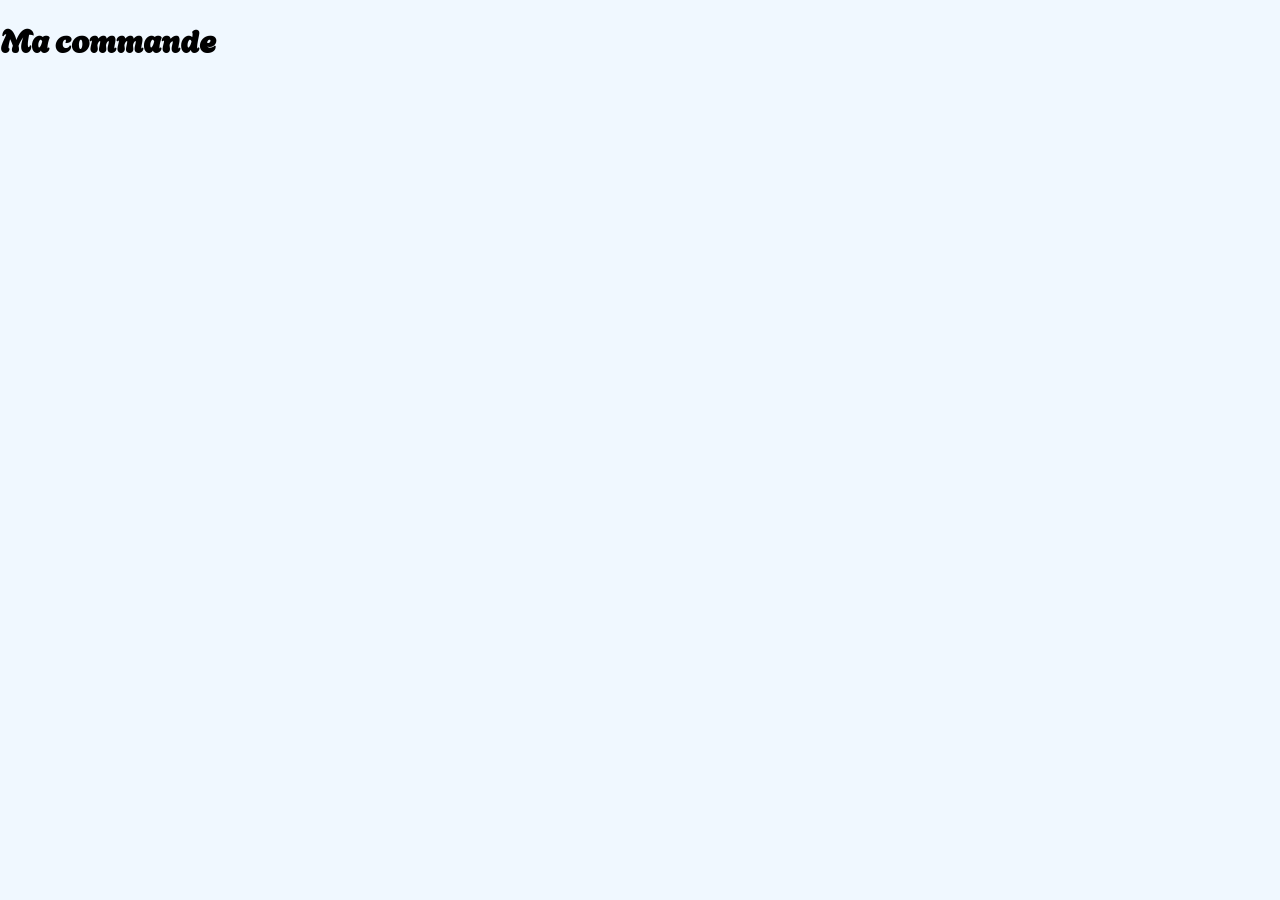
==== ma-commande.html @ 40b0c876 "Ajout pages principales + début formulaire" ====
<!doctype html>
<html lang="fr">
  <head>
    <meta charset="utf-8" />
    <meta name="viewport" content="width=device-width, initial-scale=1.0" />
    <title>Nom du restaurant</title>
    <link rel="stylesheet" href="css/normalize.css" />
    <link rel="stylesheet" href="css/style.css" />
    <link rel="icon" href="favicon.png" />
  </head>

  <body>
    <h1>Ma commande</h1>
  </body>
</html>
---- css/style.css ----
* {
  box-sizing: border-box;
}

/* Typographies / Couleurs (exemples : titres, paragraphes, liens, etc.)
========================================================================== */

body {
  background-color: aliceblue;
}

@font-face {
  font-family: "Agbalumo";
  src: url("../fonts/Agbalumo-Regular.ttf") format("truetype");
  font-weight: 400;
  font-style: normal;
}

@font-face {
  font-family: "Outfit";
  src: url("../fonts/Outfit-VariableFont_wght.ttf") format("truetype");
  font-weight: 100 900;
  font-style: normal;
}

/* Mise en page (positionnement)
========================================================================== */

.container {
  width: 90%;
  max-width: 1200px;
  margin: 0 auto;
}

h1 {
  font-family: "Agbalumo", sans-serif;
}

/* Header / Navigations / Footer 
========================================================================== */

/* Composantes générales (exemples : section, cartes, tableaux, etc.)
========================================================================== */

/* Formulaires
========================================================================== */
.required {
  color: red;
}

/* Règles spécifiques aux pages
========================================================================== */

/* Media Queries (pour la réactivité)
========================================================================== */
/*Du plus haut/large au plus petit (Desktop first)*/
/*Ceux plus haut s'appliquent encore si pas écrasé par ceux plus bas, donc pas besoin de tout remettre*/
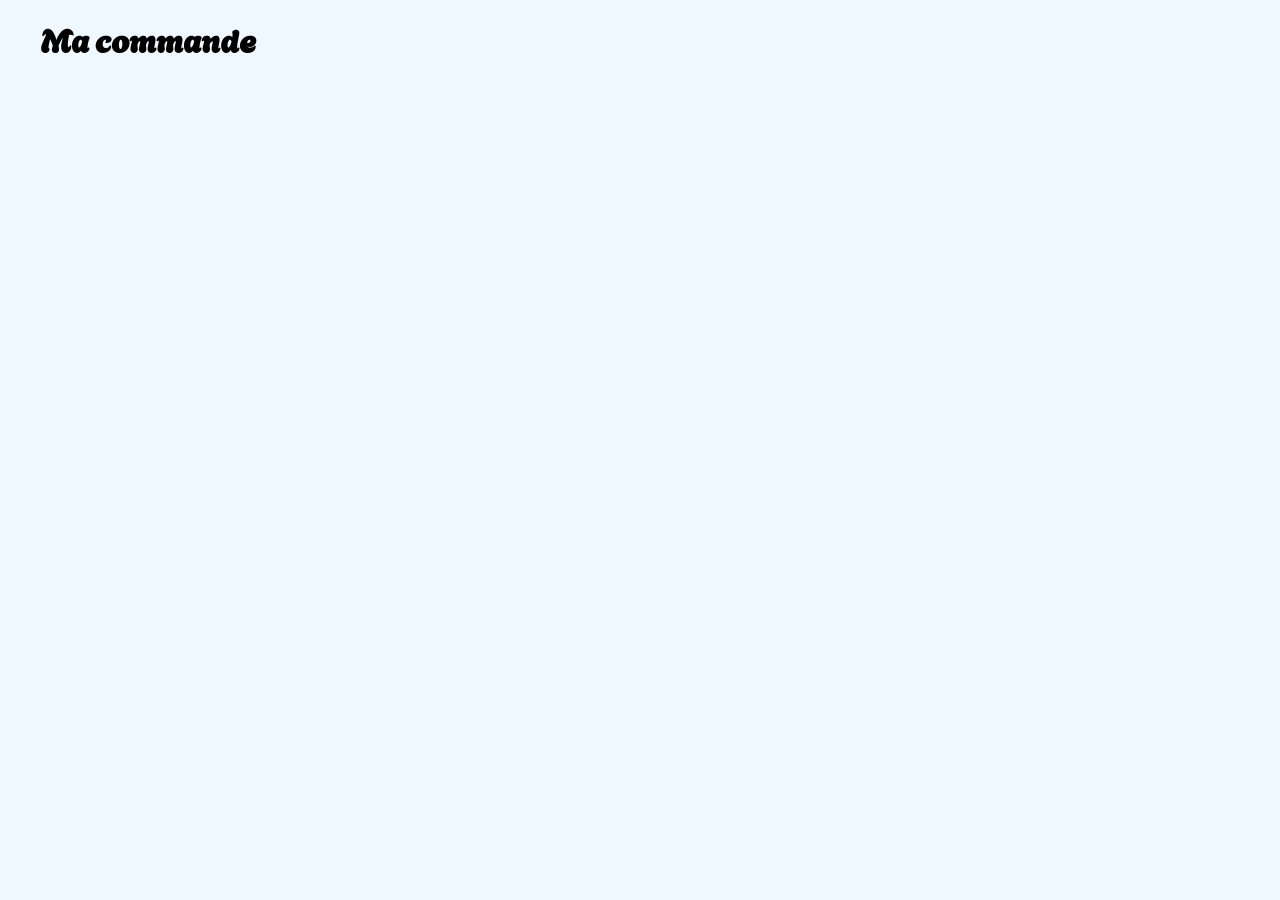
==== commit 543f9695: "New media assets + logo" ====
--- a/ma-commande.html
+++ b/ma-commande.html
@@ -2,14 +2,17 @@
 <html lang="fr">
   <head>
     <meta charset="utf-8" />
-    <meta name="viewport" content="width=device-width, initial-scale=1.0" />
-    <title>Nom du restaurant</title>
+    <meta
+      name="description"
+      content="Le restaurant Chez Gato propose une variété de desserts délicieux à manger sur place ou à emporter."
+    />
+    <title>Chez Gato</title>
     <link rel="stylesheet" href="css/normalize.css" />
     <link rel="stylesheet" href="css/style.css" />
     <link rel="icon" href="favicon.png" />
   </head>
 
   <body>
-    <h1>Ma commande</h1>
+    <main><h1>Ma commande</h1></main>
   </body>
 </html>
--- a/css/style.css
+++ b/css/style.css
@@ -26,8 +26,8 @@
 /* Mise en page (positionnement)
 ========================================================================== */
 
-.container {
-  width: 90%;
+body {
+  background-color: aliceblue;
   max-width: 1200px;
   margin: 0 auto;
 }
@@ -39,6 +39,62 @@
 /* Header / Navigations / Footer 
 ========================================================================== */
 
+header {
+  background-color: #fca926;
+}
+
+.flexHead {
+  display: flex;
+  justify-content: space-around;
+  align-items: center;
+}
+nav {
+  text-align: right;
+  padding: 0.5% 2%;
+  width: 50%;
+}
+
+nav li {
+  display: inline-block;
+  text-align: center;
+  margin: 0% 1%;
+  padding: 0% 1%;
+  font-size: 1.5rem;
+  font-weight: 500;
+}
+nav li :hover {
+  text-decoration: underline;
+}
+nav a {
+  color: #d4c254;
+  font-family: "Lora", serif;
+  font-weight: 600;
+}
+nav a:hover {
+  transition:
+    color 0.4s,
+    0.4s;
+  color: #e3b177;
+  font-family: "Lora", serif;
+  font-weight: 600;
+  text-decoration: none;
+}
+.navActive {
+  color: #e3b177;
+  font-family: "Lora", serif;
+  font-weight: 600;
+  text-decoration: underline;
+}
+.navActive:hover {
+  transition:
+    color 0.4s,
+    0.4s;
+  color: #e3b177;
+  font-family: "Lora", serif;
+  font-weight: 600;
+  text-decoration: none;
+}
+
 /* Composantes générales (exemples : section, cartes, tableaux, etc.)
 ========================================================================== */
 
@@ -48,8 +104,81 @@
   color: red;
 }
 
-/* Règles spécifiques aux pages
+/* Page Restaurant - Grid
 ========================================================================== */
+
+.liste-img {
+  padding: 0;
+  list-style-type: none;
+}
+
+.restaurantGrid {
+  display: grid;
+  grid-template-columns: repeat(4, 1fr);
+}
+
+.restaurantGrid > li {
+  margin: 10px;
+  display: flex;
+}
+
+.restaurantGrid > li > img {
+  border: 2px solid black;
+  width: 100%;
+  height: 100%;
+  object-fit: cover;
+}
+
+.span-2x2 {
+  grid-column: span 2;
+  grid-row: span 2;
+}
+
+/* Page d'accueil
+========================================================================== */
+
+.accueil-main {
+  max-width: 100%;
+  width: 100%;
+  display: flex;
+  align-items: center;
+}
+
+.accueil-main-1 {
+  width: 34%;
+  max-width: 34%;
+}
+
+.accueil-main-1 > button {
+}
+
+.accueil-main-2 {
+  width: 66%;
+  max-width: 66%;
+}
+
+.accueil-main-2 > img {
+  width: 100%;
+  height: auto;
+}
+
+.accueil-temoignages {
+  display: grid;
+  justify-content: space-between;
+  grid-template-columns: repeat(3, 1fr);
+}
+
+.accueil-temoignages > div {
+  background-color: grey;
+  margin-top: 30px;
+  margin-bottom: 30px;
+  margin-left: 30px;
+  margin-right: 30px;
+}
+
+.accueil-temoignages img {
+  border-radius: 100%;
+}
 
 /* Media Queries (pour la réactivité)
 ========================================================================== */
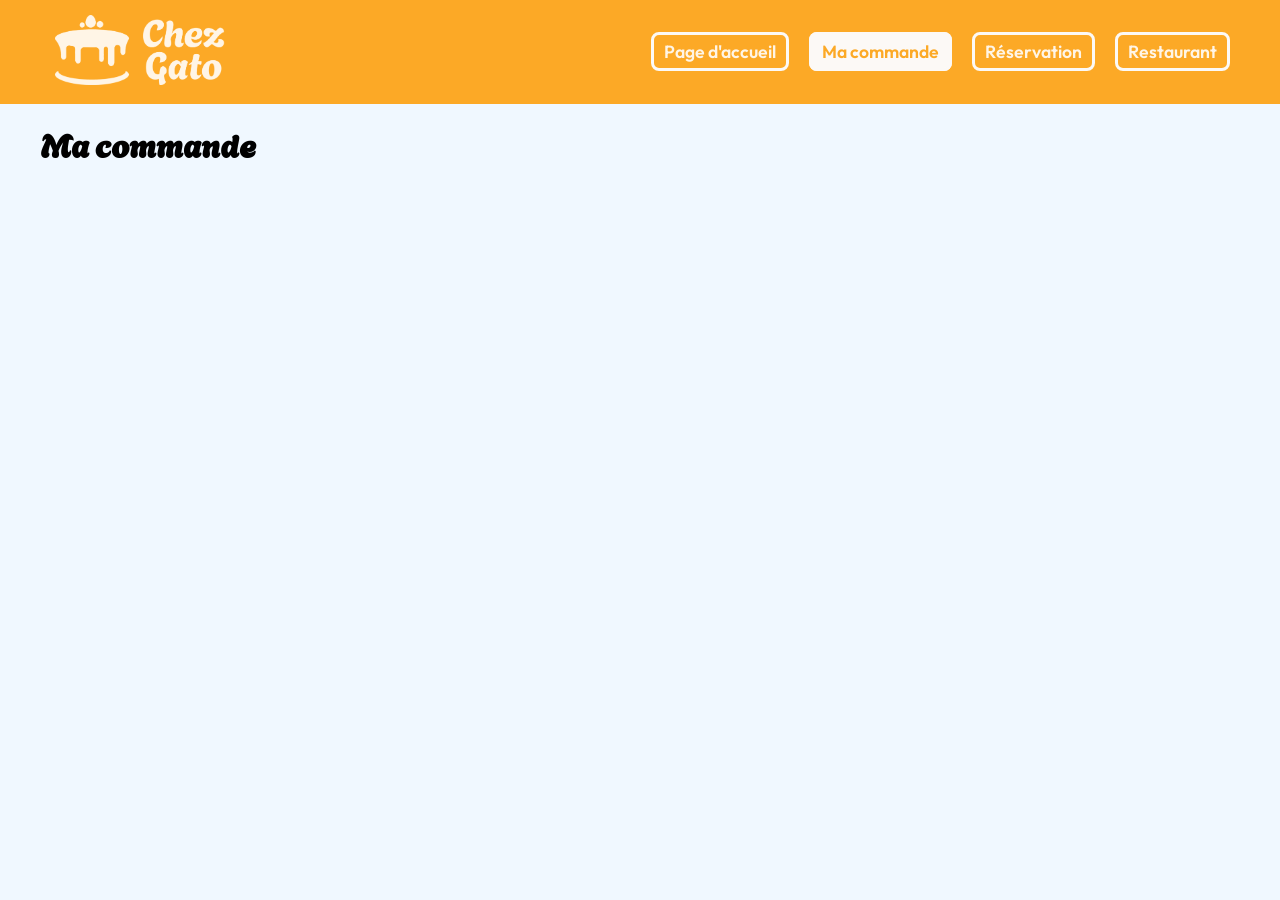
==== commit 39794e5e: "Peaufinement Header + Footer" ====
--- a/ma-commande.html
+++ b/ma-commande.html
@@ -13,6 +13,29 @@
   </head>
 
   <body>
+    <header>
+      <div class="flexHead container">
+        <a href="index.html"
+          ><img
+            src="media/LogoChezGato_Horizontal.png"
+            class="headerLogo"
+            alt="Chez Gato"
+          />
+        </a>
+        <nav>
+          <ul class="flexHead">
+            <li>
+              <a href="index.html">Page d'accueil</a>
+            </li>
+            <li>
+              <a href="ma-commande.html" class="navActive">Ma commande</a>
+            </li>
+            <li><a href="reservation.html">Réservation</a></li>
+            <li><a href="restaurant.html">Restaurant</a></li>
+          </ul>
+        </nav>
+      </div>
+    </header>
     <main><h1>Ma commande</h1></main>
   </body>
 </html>
--- a/css/style.css
+++ b/css/style.css
@@ -28,71 +28,110 @@
 
 body {
   background-color: aliceblue;
+}
+
+h1 {
+  font-family: "Agbalumo", sans-serif;
+}
+
+p {
+  font-family: "Outfit", sans-serif;
+  font-size: 1rem;
+  line-height: 1.5rem;
+  font-weight: 400;
+}
+
+/* Header / Navigations / Footer 
+========================================================================== */
+
+header {
+  background-color: #fca926;
+}
+
+header .container {
   max-width: 1200px;
   margin: 0 auto;
 }
 
-h1 {
-  font-family: "Agbalumo", sans-serif;
-}
-
-/* Header / Navigations / Footer 
-========================================================================== */
-
-header {
+.headerLogo {
+  max-width: 200px;
+  width: 200px;
+  padding: 15px;
+}
+
+main {
+  max-width: 1200px;
+  margin: 0 auto;
+}
+
+footer {
   background-color: #fca926;
 }
 
+footer .container {
+  max-width: 1200px;
+  margin: 0 auto;
+}
+
+footer p {
+  font-family: "Outfit", sans-serif;
+  font-size: 1rem;
+  font-weight: 600;
+  color: #fcf9f6;
+}
+
+hr {
+  border: 1px solid #fcf9f6;
+}
+
 .flexHead {
   display: flex;
-  justify-content: space-around;
+  justify-content: space-between;
   align-items: center;
 }
-nav {
-  text-align: right;
-  padding: 0.5% 2%;
-  width: 50%;
+
+.flexFooter {
+  display: flex;
+  justify-content: space-between;
+  align-items: center;
 }
 
 nav li {
-  display: inline-block;
-  text-align: center;
-  margin: 0% 1%;
-  padding: 0% 1%;
-  font-size: 1.5rem;
-  font-weight: 500;
-}
-nav li :hover {
-  text-decoration: underline;
-}
+  list-style-type: none;
+}
+
 nav a {
-  color: #d4c254;
-  font-family: "Lora", serif;
+  color: #fff5e6;
+  font-family: "Outfit", sans-serif;
+  font-size: 1.1rem;
   font-weight: 600;
-}
+  border: 0.2rem #fcf9f6 solid;
+  margin: 0px 5px 0px 5px;
+  text-decoration: none;
+  border-radius: 8px;
+  padding: 5px 10px 5px 10px;
+  margin: 0px 10px 0px 10px;
+}
+
 nav a:hover {
   transition:
     color 0.4s,
     0.4s;
-  color: #e3b177;
-  font-family: "Lora", serif;
-  font-weight: 600;
-  text-decoration: none;
-}
+  color: #fca926;
+  background-color: #fcf9f6;
+}
+
 .navActive {
-  color: #e3b177;
-  font-family: "Lora", serif;
-  font-weight: 600;
-  text-decoration: underline;
-}
+  color: #fca926;
+  border: 0.2rem #fcf9f6 solid;
+  background-color: #fcf9f6;
+}
+
 .navActive:hover {
   transition:
     color 0.4s,
     0.4s;
-  color: #e3b177;
-  font-family: "Lora", serif;
-  font-weight: 600;
-  text-decoration: none;
+  color: #fca926;
 }
 
 /* Composantes générales (exemples : section, cartes, tableaux, etc.)
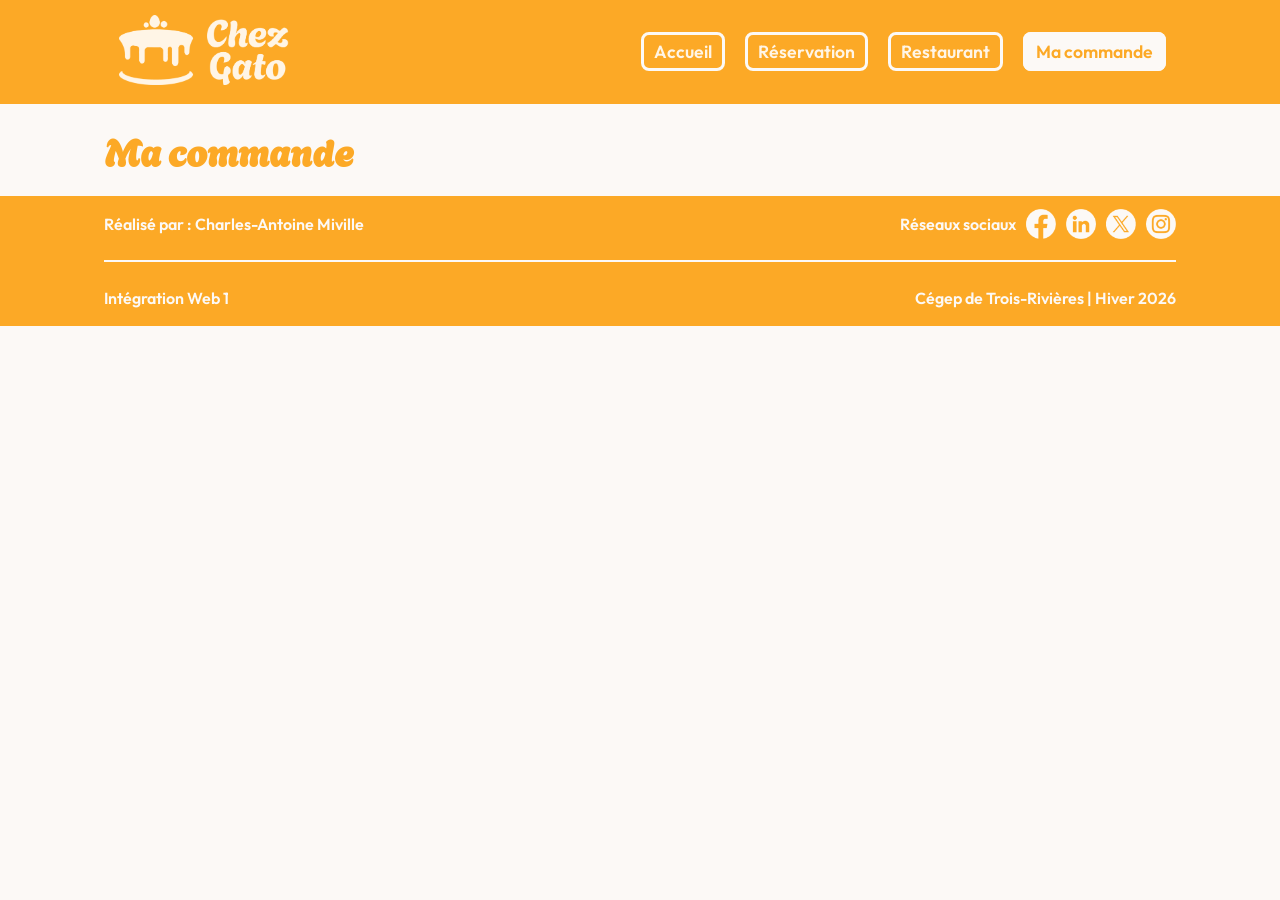
==== commit 5f27fd68: "Peaufinement Index" ====
--- a/ma-commande.html
+++ b/ma-commande.html
@@ -25,17 +25,62 @@
         <nav>
           <ul class="flexHead">
             <li>
-              <a href="index.html">Page d'accueil</a>
+              <a href="index.html">Accueil</a>
             </li>
+            <li><a href="reservation.html">Réservation</a></li>
+            <li><a href="restaurant.html">Restaurant</a></li>
             <li>
               <a href="ma-commande.html" class="navActive">Ma commande</a>
             </li>
-            <li><a href="reservation.html">Réservation</a></li>
-            <li><a href="restaurant.html">Restaurant</a></li>
           </ul>
         </nav>
       </div>
     </header>
     <main><h1>Ma commande</h1></main>
+    <footer>
+      <div class="container">
+        <div class="flexFooter">
+          <p>Réalisé par : Charles-Antoine Miville</p>
+          <div class="flexFooter">
+            <p>Réseaux sociaux</p>
+            <a href="https://www.facebook.com/" target="_blank">
+              <img
+                class="SocialMediaIcon"
+                src="media/IconFacebook.png"
+                alt="Facebook"
+              />
+            </a>
+            <a href="https://www.linkedin.com/" target="_blank">
+              <img
+                class="SocialMediaIcon"
+                src="media/IconLinkedIn.png"
+                alt="LinkedIn"
+              />
+            </a>
+            <a href="https://x.com/" target="_blank">
+              <img
+                class="SocialMediaIcon"
+                src="media/IconTwitter.png"
+                alt="X"
+              />
+            </a>
+            <a href="https://www.instagram.com/" target="_blank">
+              <img
+                class="SocialMediaIcon"
+                src="media/IconInstagram.png"
+                alt="Instagram"
+              />
+            </a>
+          </div>
+        </div>
+        <hr />
+        <div class="flexFooter">
+          <p>Intégration Web 1</p>
+          <div class="flexFooter">
+            <p>Cégep de Trois-Rivières | Hiver 2026</p>
+          </div>
+        </div>
+      </div>
+    </footer>
   </body>
 </html>
--- a/css/style.css
+++ b/css/style.css
@@ -27,11 +27,25 @@
 ========================================================================== */
 
 body {
-  background-color: aliceblue;
+  background-color: #fcf9f6;
 }
 
 h1 {
   font-family: "Agbalumo", sans-serif;
+  font-size: 2.3rem;
+  color: #fca926;
+}
+
+h2 {
+  font-family: "Agbalumo", sans-serif;
+  font-size: 2rem;
+  color: #fca926;
+}
+
+h3 {
+  font-family: "Outfit", sans-serif;
+  font-weight: 600;
+  font-size: 1.4rem;
 }
 
 p {
@@ -51,6 +65,8 @@
 header .container {
   max-width: 1200px;
   margin: 0 auto;
+  padding-left: 5%;
+  padding-right: 5%;
 }
 
 .headerLogo {
@@ -62,6 +78,8 @@
 main {
   max-width: 1200px;
   margin: 0 auto;
+  padding-left: 5%;
+  padding-right: 5%;
 }
 
 footer {
@@ -71,6 +89,8 @@
 footer .container {
   max-width: 1200px;
   margin: 0 auto;
+  padding-left: 5%;
+  padding-right: 5%;
 }
 
 footer p {
@@ -78,6 +98,12 @@
   font-size: 1rem;
   font-weight: 600;
   color: #fcf9f6;
+}
+
+.SocialMediaIcon {
+  max-width: 30px;
+  width: 30px;
+  margin: 5px 0px 0px 10px;
 }
 
 hr {
@@ -184,21 +210,42 @@
 }
 
 .accueil-main-1 {
-  width: 34%;
-  max-width: 34%;
-}
-
-.accueil-main-1 > button {
+  width: 40%;
+  max-width: 40%;
+}
+
+.accueil-main-1 button {
+  background-color: #fca926;
+  border-color: #fca926;
+  color: #fcf9f6;
+  font-family: "Outfit", sans-serif;
+  padding: 5px 10px 10px 10px;
+  border-radius: 4px;
+  margin: 6px 15px 6px 0px;
+}
+
+.accueil-main-1 button:hover {
+  cursor: pointer;
+}
+
+.accueil-main-1 span {
+  text-decoration: underline;
+  text-decoration-color: #fcf9f6;
+  text-decoration-thickness: 2px;
+  text-underline-offset: 4px;
 }
 
 .accueil-main-2 {
-  width: 66%;
-  max-width: 66%;
+  width: 60%;
+  max-width: 60%;
 }
 
 .accueil-main-2 > img {
   width: 100%;
   height: auto;
+  padding-left: 50px;
+  padding-top: 60px;
+  padding-bottom: 40px;
 }
 
 .accueil-temoignages {
@@ -208,15 +255,44 @@
 }
 
 .accueil-temoignages > div {
-  background-color: grey;
+  background-color: #fca926;
   margin-top: 30px;
   margin-bottom: 30px;
   margin-left: 30px;
   margin-right: 30px;
+  border-radius: 20px;
+  padding-left: 20px;
+  padding-right: 20px;
+  padding-top: 20px;
+  padding-bottom: 20px;
 }
 
 .accueil-temoignages img {
   border-radius: 100%;
+  width: 50px;
+  max-width: 50px;
+  height: 50px;
+  max-height: 50px;
+  margin-right: 12px;
+  margin-top: 10px;
+}
+
+.accueil-temoignages p {
+  font-family: "Outfit", sans-serif;
+  font-size: 1rem;
+}
+
+.accueil-temoignages h4 {
+  font-family: "Outfit", sans-serif;
+  font-size: 1.1rem;
+  font-weight: 700;
+  position: relative;
+  top: 5px;
+}
+
+.clientSatisfaitFlex {
+  display: flex;
+  align-items: center;
 }
 
 /* Media Queries (pour la réactivité)
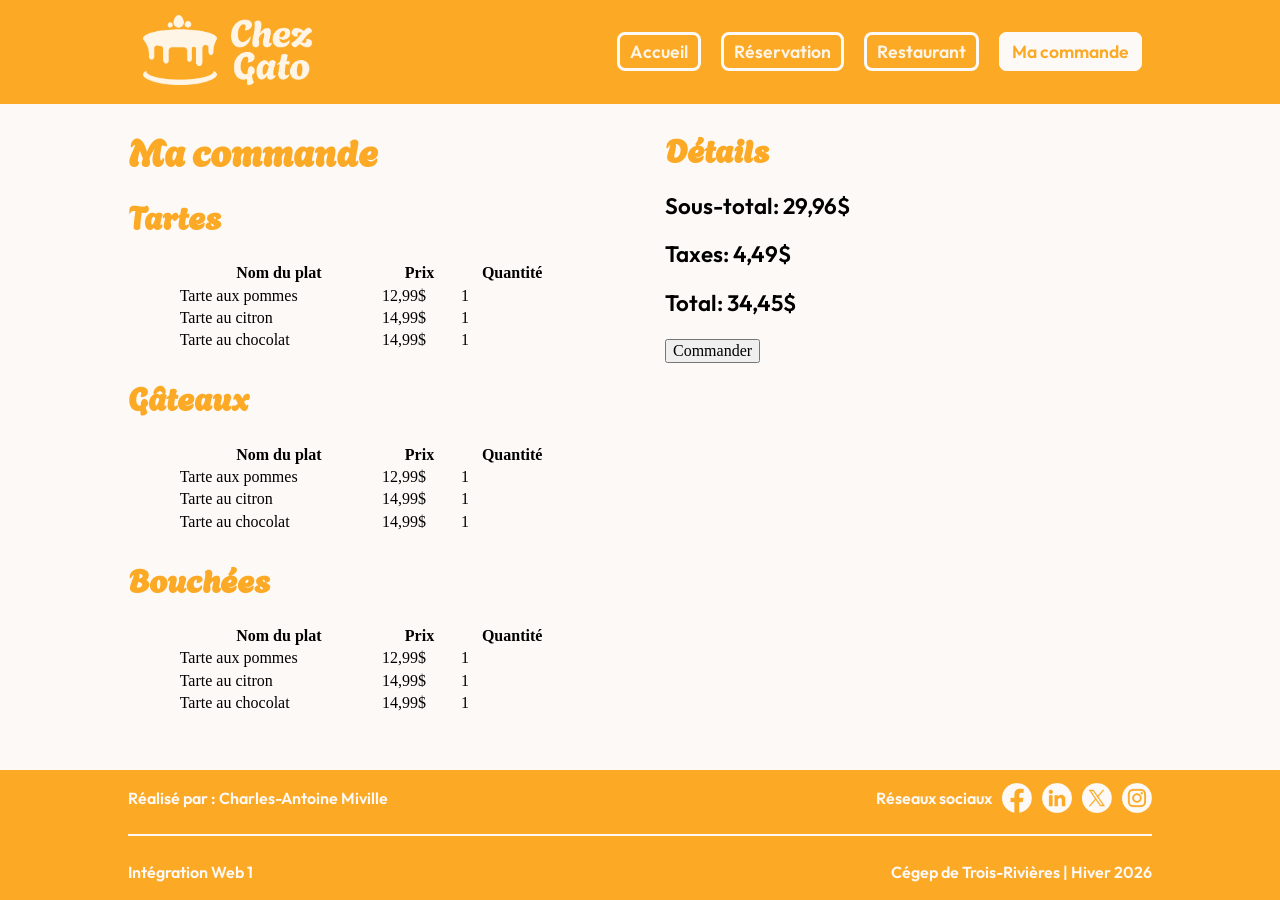
==== commit d21bca56: "Travail page ma commande" ====
--- a/ma-commande.html
+++ b/ma-commande.html
@@ -36,7 +36,100 @@
         </nav>
       </div>
     </header>
-    <main><h1>Ma commande</h1></main>
+    <main class="maCommandeGrid container">
+      <section>
+        <h1>Ma commande</h1>
+        <h2>Tartes</h2>
+        <table class="container" id="Tartes">
+          <thead>
+            <tr>
+              <th scope="col">Nom du plat</th>
+              <th scope="col">Prix</th>
+              <th scope="col">Quantité</th>
+            </tr>
+          </thead>
+          <tbody>
+            <tr>
+              <td>Tarte aux pommes</td>
+              <td>12,99$</td>
+              <td>1</td>
+            </tr>
+            <tr>
+              <td>Tarte au citron</td>
+              <td>14,99$</td>
+              <td>1</td>
+            </tr>
+            <tr>
+              <td>Tarte au chocolat</td>
+              <td>14,99$</td>
+              <td>1</td>
+            </tr>
+          </tbody>
+        </table>
+        <h2>Gâteaux</h2>
+        <table class="container" id="Gâteaux">
+          <thead>
+            <tr>
+              <th scope="col">Nom du plat</th>
+              <th scope="col">Prix</th>
+              <th scope="col">Quantité</th>
+            </tr>
+          </thead>
+          <tbody>
+            <tr>
+              <td>Tarte aux pommes</td>
+              <td>12,99$</td>
+              <td>1</td>
+            </tr>
+            <tr>
+              <td>Tarte au citron</td>
+              <td>14,99$</td>
+              <td>1</td>
+            </tr>
+            <tr>
+              <td>Tarte au chocolat</td>
+              <td>14,99$</td>
+              <td>1</td>
+            </tr>
+          </tbody>
+        </table>
+        <h2>Bouchées</h2>
+        <table class="container" id="Bouchées">
+          <thead>
+            <tr>
+              <th scope="col">Nom du plat</th>
+              <th scope="col">Prix</th>
+              <th scope="col">Quantité</th>
+            </tr>
+          </thead>
+          <tbody>
+            <tr>
+              <td>Tarte aux pommes</td>
+              <td>12,99$</td>
+              <td>1</td>
+            </tr>
+            <tr>
+              <td>Tarte au citron</td>
+              <td>14,99$</td>
+              <td>1</td>
+            </tr>
+            <tr>
+              <td>Tarte au chocolat</td>
+              <td>14,99$</td>
+              <td>1</td>
+            </tr>
+          </tbody>
+        </table>
+      </section>
+      <section>
+        <h2>Détails</h2>
+        <h3><span>Sous-total:</span> <span>29,96$</span></h3>
+        <h3><span>Taxes:</span> <span>4,49$</span></h3>
+        <h3><span>Total:</span> <span>34,45$</span></h3>
+        <button>Commander</button>
+      </section>
+    </main>
+
     <footer>
       <div class="container">
         <div class="flexFooter">
--- a/css/style.css
+++ b/css/style.css
@@ -4,10 +4,6 @@
 
 /* Typographies / Couleurs (exemples : titres, paragraphes, liens, etc.)
 ========================================================================== */
-
-body {
-  background-color: aliceblue;
-}
 
 @font-face {
   font-family: "Agbalumo";
@@ -28,6 +24,9 @@
 
 body {
   background-color: #fcf9f6;
+  min-height: 100vh;
+  display: flex;
+  flex-direction: column;
 }
 
 h1 {
@@ -80,6 +79,7 @@
   margin: 0 auto;
   padding-left: 5%;
   padding-right: 5%;
+  flex-grow: 1;
 }
 
 footer {
@@ -87,6 +87,14 @@
 }
 
 footer .container {
+  max-width: 1200px;
+  margin: 0 auto;
+  padding-left: 5%;
+  padding-right: 5%;
+}
+
+.container {
+  width: 90%;
   max-width: 1200px;
   margin: 0 auto;
   padding-left: 5%;
@@ -295,6 +303,106 @@
   align-items: center;
 }
 
+/* Réservation
+========================================================================== */
+
+.reservationFormFlex1 {
+  display: grid;
+  justify-content: flex-start;
+  grid-template-columns: repeat(2, 1fr);
+  margin-bottom: 30px;
+  gap: 50px;
+}
+
+.reservationFormFlex2 {
+  display: grid;
+  justify-content: flex-start;
+  grid-template-columns: repeat(1, 1fr);
+  gap: 15px;
+  max-width: 300px;
+}
+
+.reservationFormFlex3 {
+  display: flex;
+  justify-content: flex-start;
+  align-items: center;
+  gap: 7px;
+}
+
+form {
+  font-family: "Outfit", sans-serif;
+  font-size: 1rem;
+  font-weight: 400;
+}
+
+form label {
+  margin: 0px 10px 0px 0px;
+}
+
+input[type="radio"] {
+  margin: 5px 6px 5px 0px;
+}
+
+form select {
+  border: 2px solid #fca926;
+  border-radius: 2px;
+}
+
+form fieldset {
+  border: 2px solid #fca926;
+  border-radius: 2px;
+}
+
+form fieldset {
+  border: 2px solid #fca926;
+  border-radius: 2px;
+}
+
+/* Restaurant
+========================================================================== */
+
+.restaurantContact {
+  display: flex;
+  justify-content: space-around;
+  align-items: center;
+}
+
+.restaurantContact h2 {
+  padding-bottom: 0px;
+  margin-bottom: 0px;
+}
+
+.restaurantContact p {
+  font-family: "Outfit", sans-serif;
+  font-size: 1.15rem;
+  font-weight: 400;
+}
+
+.restaurantContact iframe {
+  margin: 30px 0px 70px 20px;
+}
+
+/* Ma commande
+========================================================================== */
+
+.maCommandeGrid {
+  display: grid;
+  justify-content: flex-start;
+  grid-template-columns: repeat(2, 1fr);
+  margin-bottom: 30px;
+  gap: 50px;
+}
+
+.maCommandeSection1 {
+  max-width: 60%;
+  width: 60%;
+}
+
+.maCommandeSection2 {
+  max-width: 40%;
+  width: 40%;
+}
+
 /* Media Queries (pour la réactivité)
 ========================================================================== */
 /*Du plus haut/large au plus petit (Desktop first)*/
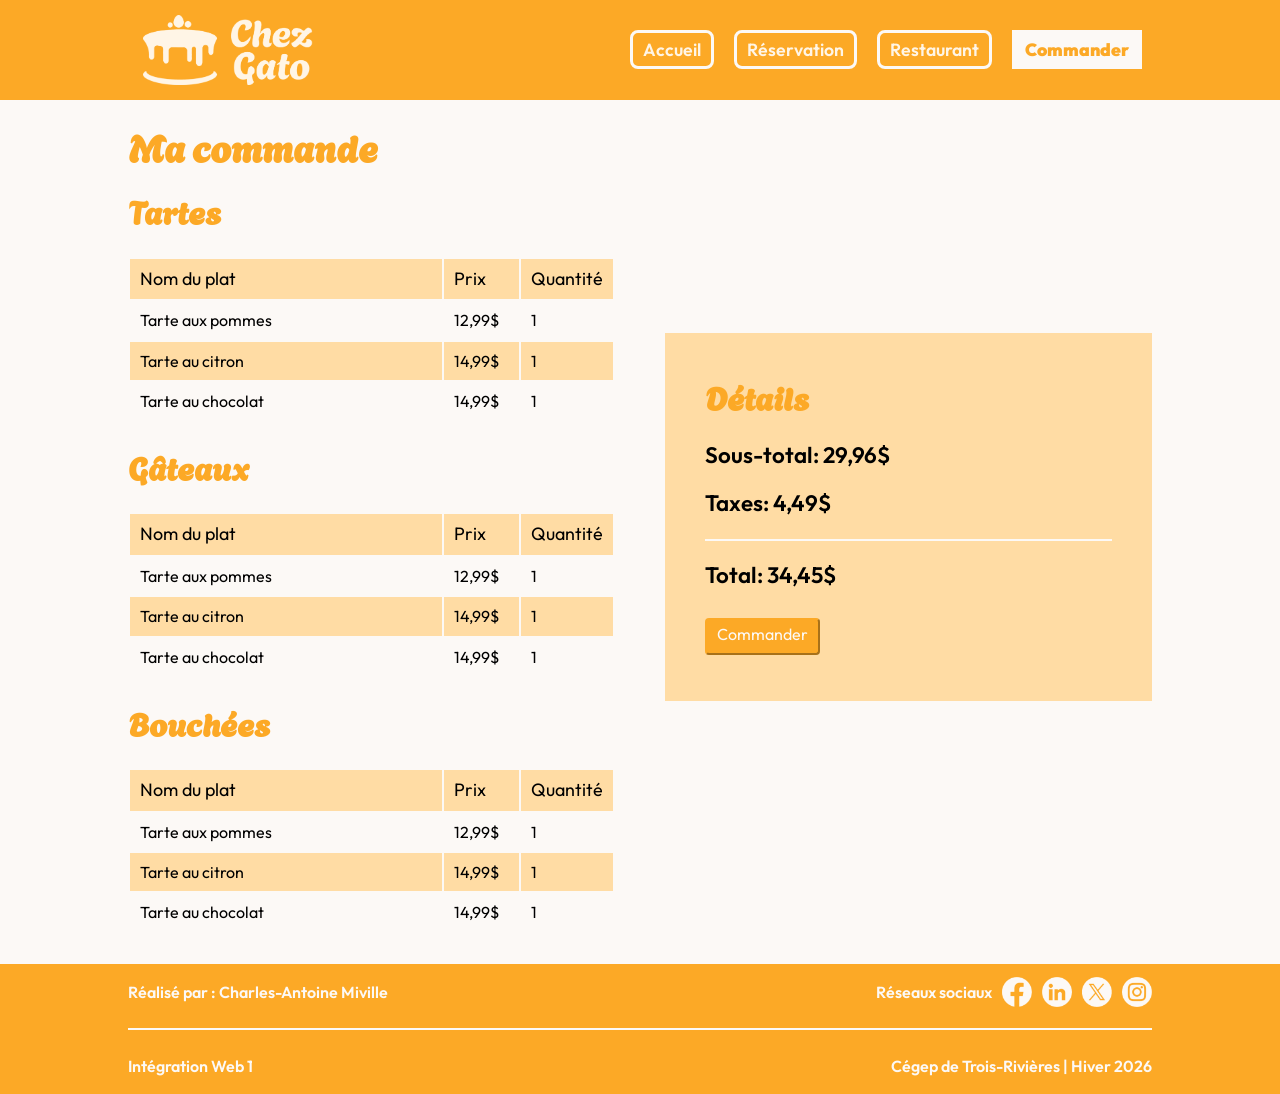
==== commit 3878849b: "Responsive (toutes les pages + header + footer)" ====
--- a/ma-commande.html
+++ b/ma-commande.html
@@ -18,7 +18,11 @@
         <a href="index.html"
           ><img
             src="media/LogoChezGato_Horizontal.png"
-            class="headerLogo"
+            class="headerLogo headerLogoHorizontal"
+            alt="Chez Gato"
+          /><img
+            src="media/LogoChezGato_Small.png"
+            class="headerLogo headerLogoSmall"
             alt="Chez Gato"
           />
         </a>
@@ -30,9 +34,16 @@
             <li><a href="reservation.html">Réservation</a></li>
             <li><a href="restaurant.html">Restaurant</a></li>
             <li>
-              <a href="ma-commande.html" class="navActive">Ma commande</a>
+              <a href="ma-commande.html" class="navActive commander"
+                >Commander</a
+              >
             </li>
           </ul>
+          <img
+            src="media/mobileMenuBurger.png"
+            class="mobileMenuBurger"
+            alt="Menu Burger"
+          />
         </nav>
       </div>
     </header>
@@ -40,7 +51,7 @@
       <section>
         <h1>Ma commande</h1>
         <h2>Tartes</h2>
-        <table class="container" id="Tartes">
+        <table id="Tartes">
           <thead>
             <tr>
               <th scope="col">Nom du plat</th>
@@ -67,7 +78,7 @@
           </tbody>
         </table>
         <h2>Gâteaux</h2>
-        <table class="container" id="Gâteaux">
+        <table id="Gâteaux">
           <thead>
             <tr>
               <th scope="col">Nom du plat</th>
@@ -94,7 +105,7 @@
           </tbody>
         </table>
         <h2>Bouchées</h2>
-        <table class="container" id="Bouchées">
+        <table id="Bouchées">
           <thead>
             <tr>
               <th scope="col">Nom du plat</th>
@@ -121,10 +132,11 @@
           </tbody>
         </table>
       </section>
-      <section>
+      <section class="maCommande1">
         <h2>Détails</h2>
         <h3><span>Sous-total:</span> <span>29,96$</span></h3>
         <h3><span>Taxes:</span> <span>4,49$</span></h3>
+        <hr />
         <h3><span>Total:</span> <span>34,45$</span></h3>
         <button>Commander</button>
       </section>
--- a/css/style.css
+++ b/css/style.css
@@ -153,6 +153,11 @@
     0.4s;
   color: #fca926;
   background-color: #fcf9f6;
+}
+
+.commander {
+  font-weight: 900;
+  border-radius: 0px;
 }
 
 .navActive {
@@ -403,7 +408,225 @@
   width: 40%;
 }
 
+table {
+  width: 100%;
+}
+
+thead {
+  padding: 10px;
+  width: 100%;
+}
+
+tr {
+  text-align: left;
+  font-family: "Outfit", sans-serif;
+  font-size: 1rem;
+  font-weight: 400;
+  width: 100%;
+}
+
+tr:nth-child(even) {
+  background-color: #ffdca4;
+}
+
+tr:nth-child(odd) {
+  background-color: #fcf9f6;
+}
+
+th {
+  background-color: #ffdca4;
+  font-family: "Outfit", sans-serif;
+  font-size: 1.12rem;
+  font-weight: 400;
+  width: 100%;
+  padding: 10px;
+  margin: 10px;
+}
+
+td {
+  padding: 10px 20px 10px 10px;
+  width: 100%;
+}
+
+.maCommande1 {
+  background-color: #ffdca4;
+  align-self: center;
+  padding: 20px 40px 40px 40px;
+}
+
+.maCommande1 button {
+  background-color: #fca926;
+  border-color: #fca926;
+  color: #fcf9f6;
+  font-family: "Outfit", sans-serif;
+  padding: 5px 10px 10px 10px;
+  border-radius: 4px;
+  margin: 6px 15px 6px 0px;
+}
+
+.maCommande1 button:hover {
+  cursor: pointer;
+}
+
 /* Media Queries (pour la réactivité)
 ========================================================================== */
 /*Du plus haut/large au plus petit (Desktop first)*/
 /*Ceux plus haut s'appliquent encore si pas écrasé par ceux plus bas, donc pas besoin de tout remettre*/
+
+.headerLogoHorizontal {
+  display: block;
+}
+
+.headerLogoSmall {
+  display: none;
+}
+
+.mobileMenuBurger {
+  display: none;
+}
+
+@media screen and (max-width: 960px) {
+  .headerLogoHorizontal {
+    display: none;
+  }
+  .headerLogoSmall {
+    display: block;
+  }
+  .headerLogo {
+    max-width: 75px;
+    width: 75px;
+    padding: 15px 0px 15px 0px;
+  }
+
+  nav a {
+    display: none;
+  }
+
+  nav a:hover {
+    display: none;
+  }
+
+  .navActive {
+    display: none;
+  }
+
+  .navActive:hover {
+    display: none;
+  }
+
+  .mobileMenuBurger {
+    display: block;
+    width: 50px;
+    max-width: 50;
+    padding: 0px 0px 20px 0px;
+  }
+
+  .accueil-main {
+    flex-direction: column;
+    flex-wrap: wrap;
+    align-items: center;
+  }
+
+  .accueil-main-1 {
+    width: 100%;
+    max-width: 100%;
+  }
+
+  .accueil-main-2 {
+    width: 100%;
+    max-width: 100%;
+  }
+
+  .accueil-main-2 > img {
+    padding-left: 0;
+    padding-top: 20px;
+    padding-bottom: 20px;
+  }
+
+  .accueil-temoignages {
+    grid-template-columns: repeat(2, 1fr);
+  }
+
+  .restaurantContact {
+    flex-direction: column;
+    align-items: flex-start;
+  }
+
+  .restaurantContact iframe {
+    width: 100%;
+    margin: 20px 0px 20px 0px;
+  }
+
+  .restaurantFullWidth {
+    width: 100%;
+  }
+
+  .restaurantGrid {
+    grid-template-columns: repeat(2, 1fr);
+  }
+
+  .span-2x2 {
+    grid-column: span 1;
+    grid-row: span 1;
+  }
+}
+
+@media screen and (max-width: 570px) {
+  .headerLogoHorizontal {
+    display: none;
+  }
+
+  .headerLogoSmall {
+    display: block;
+  }
+
+  .headerLogo {
+    max-width: 50px;
+    width: 50px;
+    padding: 15px 0px 15px 0px;
+  }
+
+  .flexHead {
+    display: flex;
+    justify-content: space-between;
+    margin-bottom: 10px;
+  }
+
+  .reservationFormFlex1 {
+    grid-template-columns: repeat(1, 1fr);
+    gap: 0;
+  }
+
+  .reservationFormFlex2 {
+    max-width: 100%;
+  }
+
+  .reservationFormMobile {
+    padding: 20px 0px 0px 0px;
+  }
+
+  .maCommandeGrid {
+    grid-template-columns: repeat(1, 1fr);
+  }
+
+  .maCommandeSection1 {
+    width: 100%;
+    max-width: 100%;
+  }
+
+  .maCommandeSection2 {
+    width: 100%;
+    max-width: 100%;
+  }
+
+  .flexFooter p {
+    font-family: "Outfit", sans-serif;
+    font-size: 0.8rem;
+    line-height: 1rem;
+    font-weight: 500;
+  }
+
+  .restaurantGrid {
+    grid-template-columns: repeat(1, 1fr);
+  }
+}
